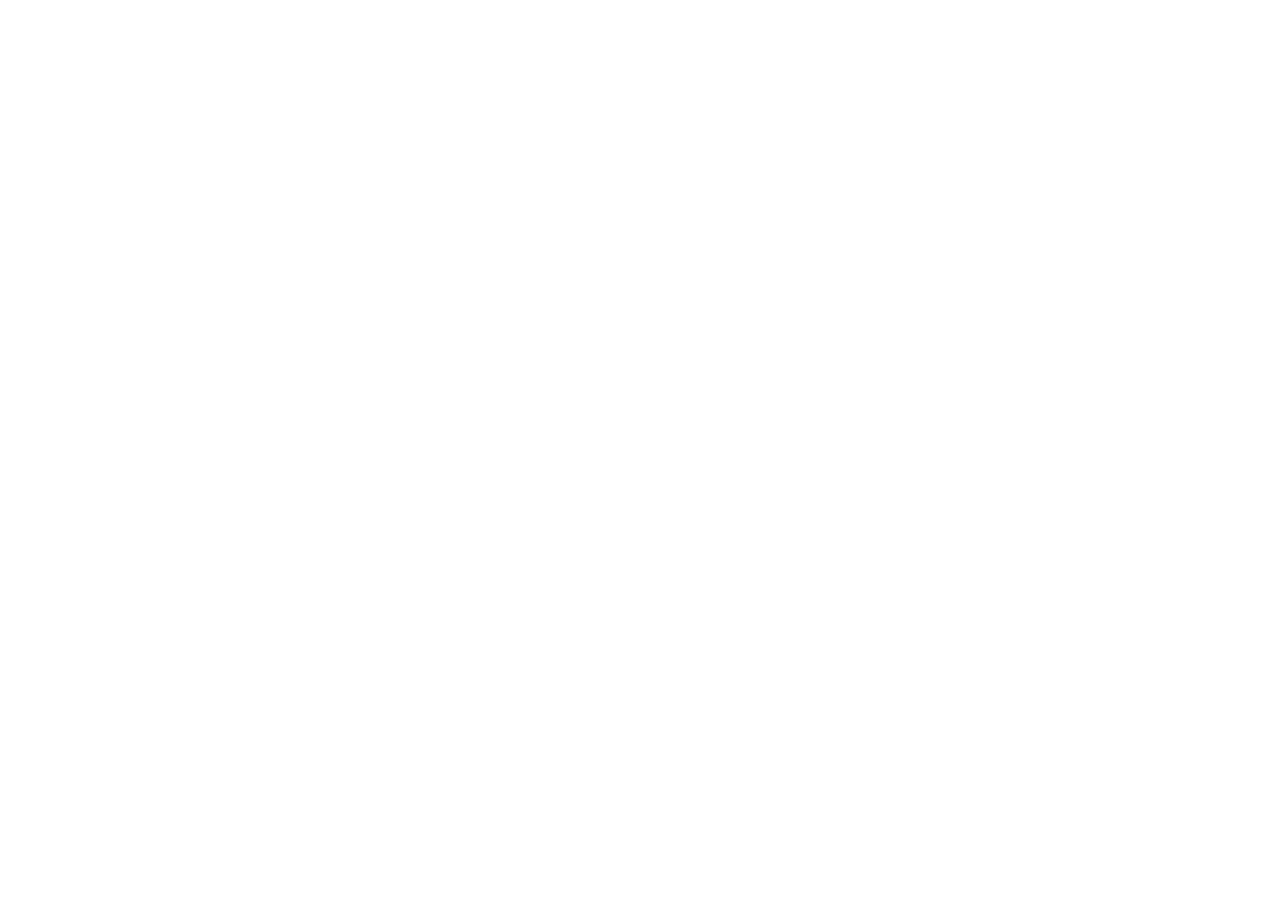
==== Portfolio/index.html @ 52ff75c3 "first commit" ====
<!DOCTYPE html>
<html lang="en">
  <head>
    <meta charset="UTF-8" />
    <meta name="viewport" content="width=device-width, initial-scale=1.0" />
    <title>Document</title>
  </head>
  <body></body>
</html>
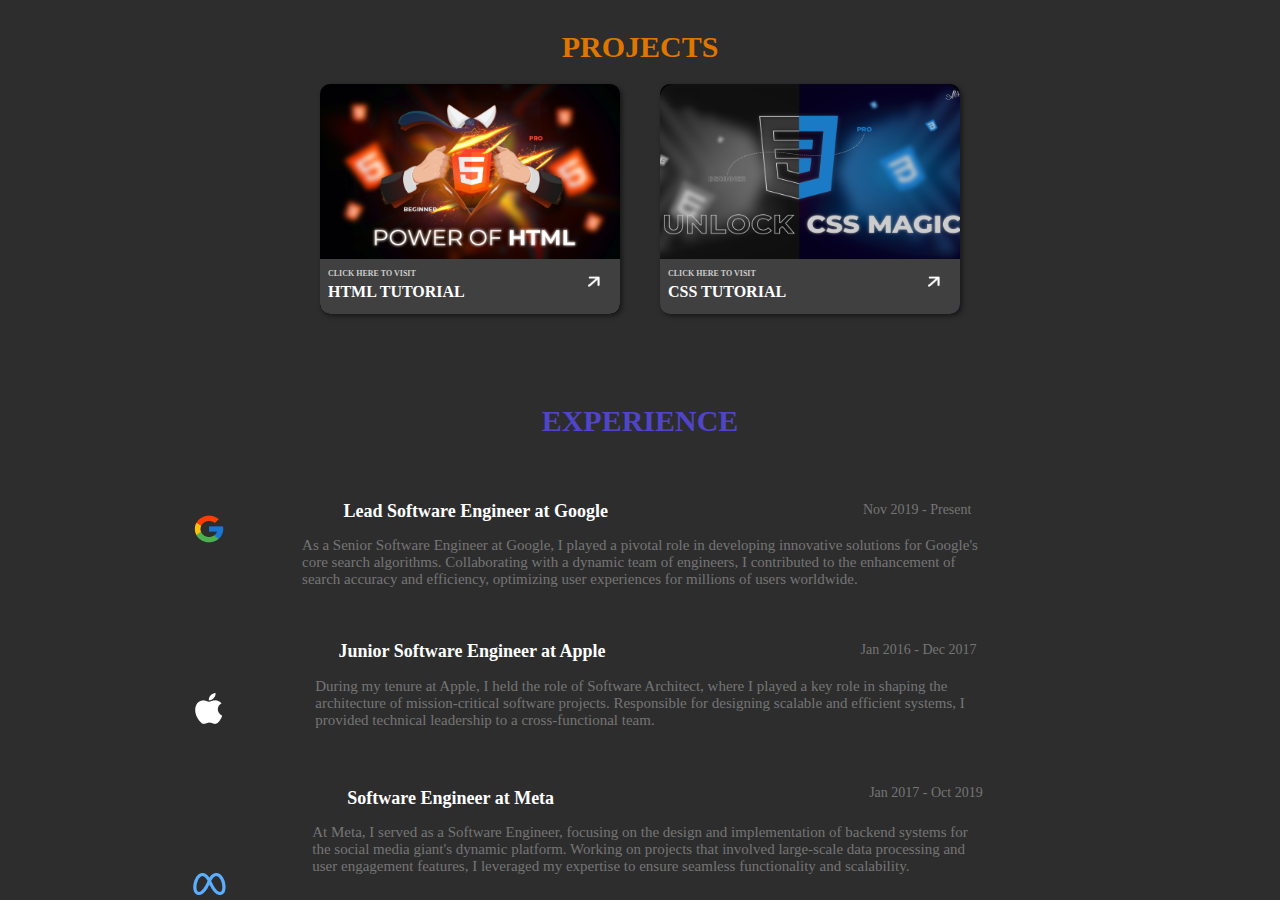
==== commit 41a3a1e8: "teste1" ====
--- a/Portfolio/index.html
+++ b/Portfolio/index.html
@@ -1,9 +1,226 @@
 <!DOCTYPE html>
 <html lang="en">
-  <head>
-    <meta charset="UTF-8" />
-    <meta name="viewport" content="width=device-width, initial-scale=1.0" />
-    <title>Document</title>
-  </head>
-  <body></body>
-</html>
+<head>
+    <meta charset="UTF-8">
+    <meta name="viewport" content="width=device-width, initial-scale=1.0">    
+    <style>
+        body {
+            margin: 0;
+            padding: 0;
+            display: flex;
+            justify-content: center;
+            align-items: center;
+            flex-direction: column; /* Adicionando para centralizar o conteúdo verticalmente */
+            height: 100vh;
+            background-color: #2d2d2d; /* cor de fundo */
+        }
+
+        h1 {
+            font-size: 30px; /* tamanho do texto */
+            text-align: center;
+            color: rgb(222, 118, 0); /* cor do texto */
+            margin-bottom: 20px; /* margem inferior */
+        }
+
+        .container {
+            display: flex;
+            justify-content: center; /* Centralizando o conteúdo horizontalmente */
+            align-items: center; /* Centralizando o conteúdo verticalmente */
+        }
+
+        .box {
+            position: relative;
+            width: 300px; /* largura da caixa */
+            height: 230px; /* altura da caixa */
+            margin: 0 20px; /* espaçamento horizontal entre as caixas */
+            border-radius: 10px; /* bordas arredondadas */
+            background-color: #000000; /* cor de fundo */
+            box-shadow: 2px 2px 5px rgba(0, 0, 0, 0.5);
+            overflow: hidden; /* Garantindo que a imagem não ultrapasse os limites da caixa */            
+            background-size: cover; /* Faz a imagem cobrir todo o conteúdo */
+            background-position: top; /* Centraliza a imagem */
+            background-size: 100% calc(100% - 24%);
+        }
+
+        .footer {
+            position: absolute; /* posicionamento absoluto dentro da caixa */
+            bottom: 0; /* alinhar no fundo da caixa */
+            width: 100%; /* ocupar toda a largura da caixa */
+            height: 24%; /* altura do footer */
+            background-color: #404040; /* cor de fundo do footer */
+            display: flex;
+            flex-direction: column; /* alinhar os itens em coluna */
+            align-items: left; /* alinhar à esquerda */
+            border-bottom-left-radius: 10px; /* borda arredondada esquerda */
+            border-bottom-right-radius: 10px; /* borda arredondada direita */
+        }
+
+        .footer h5 {
+            margin: 10px 0 0 8px;
+            color: #cccccc; /* cor do texto */
+            font-weight: bold; /* texto negrito */
+            font-size: 8px; /* tamanho da fonte menor */
+        }
+
+        .footer h3 {
+            margin: 5px 0 0 8px; /* margem à esquerda */
+            color: #ffffff; /* cor do texto */
+            font-weight: bold; /* texto negrito */
+            font-size: 16px; /* tamanho da fonte maior */
+        }
+        
+        .footer img {
+            position: absolute;
+            right: 20px; /* 10 pixels a partir da margem direita */
+            bottom: 27px; /* 10 pixels a partir da margem inferior */
+            height: 20%; /* ajuste a altura conforme necessário */        
+            margin-left: 6px; /* Alinhar a imagem à direita */
+            width: 4%;            
+        }
+
+        #box1 {
+            background-image: url('images/project-thumbnail-1.png'); /* Define a imagem como plano de fundo */
+        }        
+        
+        #box2 {
+            background-image: url('images/project-thumbnail-2.png'); /* Define a imagem como plano de fundo */
+        }
+
+        h2 {
+            font-size: 30px; /* tamanho do texto */
+            text-align: center;
+            color: rgb(80, 69, 200); /* cor do texto */
+            margin-top: 90px; /* margem inferior */
+        }
+
+        .experience-block {
+            width: 80%;
+            margin-top: 20px;
+            display: flex;
+            justify-content: center;
+            align-items: center;
+            text-align: center;
+            flex-direction: column;
+        }
+
+        .experience-text {
+            display: flex;
+            justify-content: center;
+            align-items: center;
+            text-align: center;
+            width: 100%;
+            flex-wrap: wrap;
+        }
+
+        .experience-text h3, .experience-text p {
+            margin-bottom: 0.1px;
+            margin-left: 145px;
+            margin-right: 110px;
+            color: white;
+            font-size: 18px;
+        }
+
+        .experience-text h4, .experience-text p1 {
+            margin-bottom: 0.1px;
+            margin-left: 160px;
+            margin-right: 170px;
+            color: white;
+            font-size: 18px;
+        }
+
+        .experience-img {
+            position: absolute;
+            right: 1045px; /* 10 pixels a partir da margem direita */
+            bottom: 27px; /* 10 pixels a partir da margem inferior */
+            height: 40%; /* ajuste a altura conforme necessário */        
+            margin-left: 6px; /* Alinhar a imagem à direita */
+            width: 4%;
+        }
+        
+        .experience-img2 {
+            position: absolute;
+            right: 1045px; /* 10 pixels a partir da margem direita */
+            bottom: 27px; /* 10 pixels a partir da margem inferior */
+            height: 20%; /* ajuste a altura conforme necessário */        
+            margin-left: 6px; /* Alinhar a imagem à direita */
+            width: 4%;
+        }
+
+        .experience-img3 {
+            position: absolute;
+            right: 1045px; /* 10 pixels a partir da margem direita */
+            bottom: 27px; /* 10 pixels a partir da margem inferior */
+            height: 0%; /* ajuste a altura conforme necessário */        
+            margin-left: 6px; /* Alinhar a imagem à direita */
+            width: 4%;
+        }
+
+    </style>
+</head>
+<body>
+
+    <h1>PROJECTS</h1>
+
+    <div class="container">
+        <div class="box" id="box1">
+            <div class="footer">            
+                <h5>CLICK HERE TO VISIT</h5>
+                <h3>HTML TUTORIAL</h3>
+                <img src="images/View Icon.png" alt="Seta">
+            </div>
+        </div>
+
+        <div class="box" id="box2">
+            <div class="footer">            
+                <h5>CLICK HERE TO VISIT</h5>
+                <h3>CSS TUTORIAL</h3>
+                <img src="images/View Icon.png" alt="Seta">
+            </div>
+        </div>
+    </div>
+
+    <h2>EXPERIENCE</h2>
+
+    
+    <div class="experience-block">
+      <div class="experience-text">          
+          <h3>Lead Software Engineer at Google</h3>
+          <p style="font-size: 14px; color: #757575;">Nov 2019 - Present</p>
+          <div class="experience-img">
+            <img src="images/google-logo.png" alt="google-logo">
+          </div> 
+      </div>
+      <p style="font-size: 15px; color: #757575; text-align: left;">As a Senior Software Engineer at Google, I played a pivotal role in developing innovative solutions for Google's<br> 
+        core search algorithms. Collaborating with a dynamic team of engineers, I contributed to the enhancement of<br> 
+        search accuracy and efficiency, optimizing user experiences for millions of users worldwide.</p>
+  </div>
+
+  <div class="experience-block">
+    <div class="experience-text">          
+        <h3>Junior Software Engineer at Apple</h3>
+        <p style="font-size: 14px; color: #757575;">Jan 2016 - Dec 2017</p>
+        <div class="experience-img2">
+          <img src="images/apple-logo.png" alt="apple-logo">
+        </div> 
+    </div>
+    <p style="font-size: 15px; color: #757575; text-align: left;">During my tenure at Apple, I held the role of Software Architect, where I played a key role in shaping the<br>
+      architecture of mission-critical software projects. Responsible for designing scalable and efficient systems, I<br> 
+      provided technical leadership to a cross-functional team.</p>
+</div>
+
+<div class="experience-block">
+  <div class="experience-text">          
+      <h4>Software Engineer at Meta</h4>
+      <p style="font-size: 14px; color: #757575;">Jan 2017 - Oct 2019</p>
+      <div class="experience-img3">
+        <img src="images/meta-logo.png" alt="meta-logo">
+      </div> 
+  </div>
+  <p style="font-size: 15px; color: #757575; text-align: left;">At Meta, I served as a  Software Engineer, focusing on the design and implementation of backend systems for<br>
+     the social media giant's dynamic platform. Working on projects that involved large-scale data processing and<br>
+     user engagement features, I leveraged my expertise to ensure seamless functionality and scalability.</p>
+</div>
+
+  
+</body>
+</html>   
